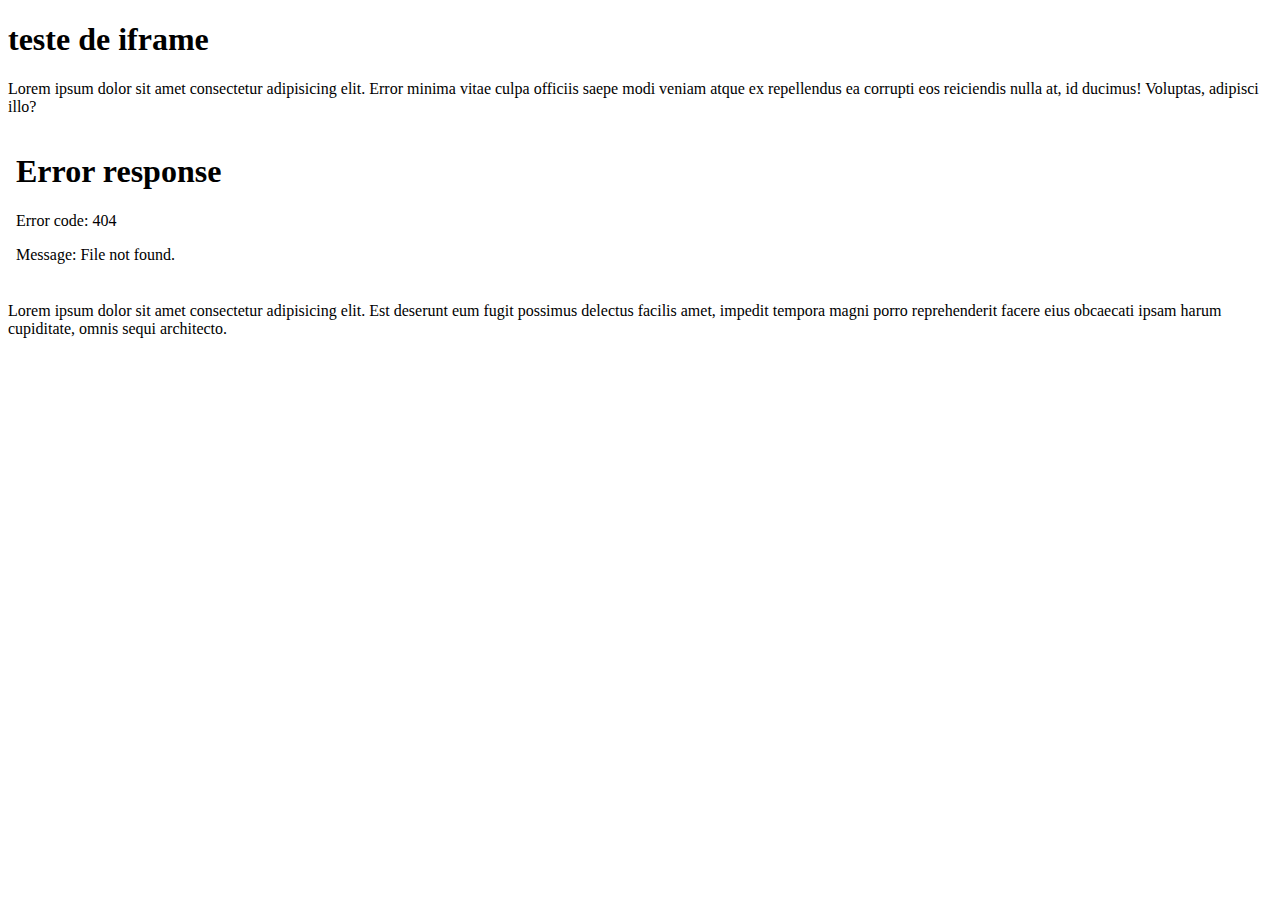
==== exercicio iframe/index.html @ fff68adb "exercicio iframe" ====
<!DOCTYPE html>
<html lang="pt-br">
<head>

    <meta charset="UTF-8">
    <meta name="viewport" content="width=device-width, initial-scale=1.0">
    <title>Iframe </title>
</head>
<body>
 <h1>teste de iframe</h1>

 <p>Lorem ipsum dolor sit amet consectetur adipisicing elit. Error minima vitae culpa officiis saepe modi veniam atque ex repellendus ea corrupti eos reiciendis nulla at, id ducimus! Voluptas, adipisci illo?
 </p>

<iframe src="pagina001.html" frameborder="0"></iframe>

 <p>Lorem ipsum dolor sit amet consectetur adipisicing elit. Est deserunt eum fugit possimus delectus facilis amet, impedit tempora magni porro reprehenderit facere eius obcaecati ipsam harum cupiditate, omnis sequi architecto.</p>
</html>
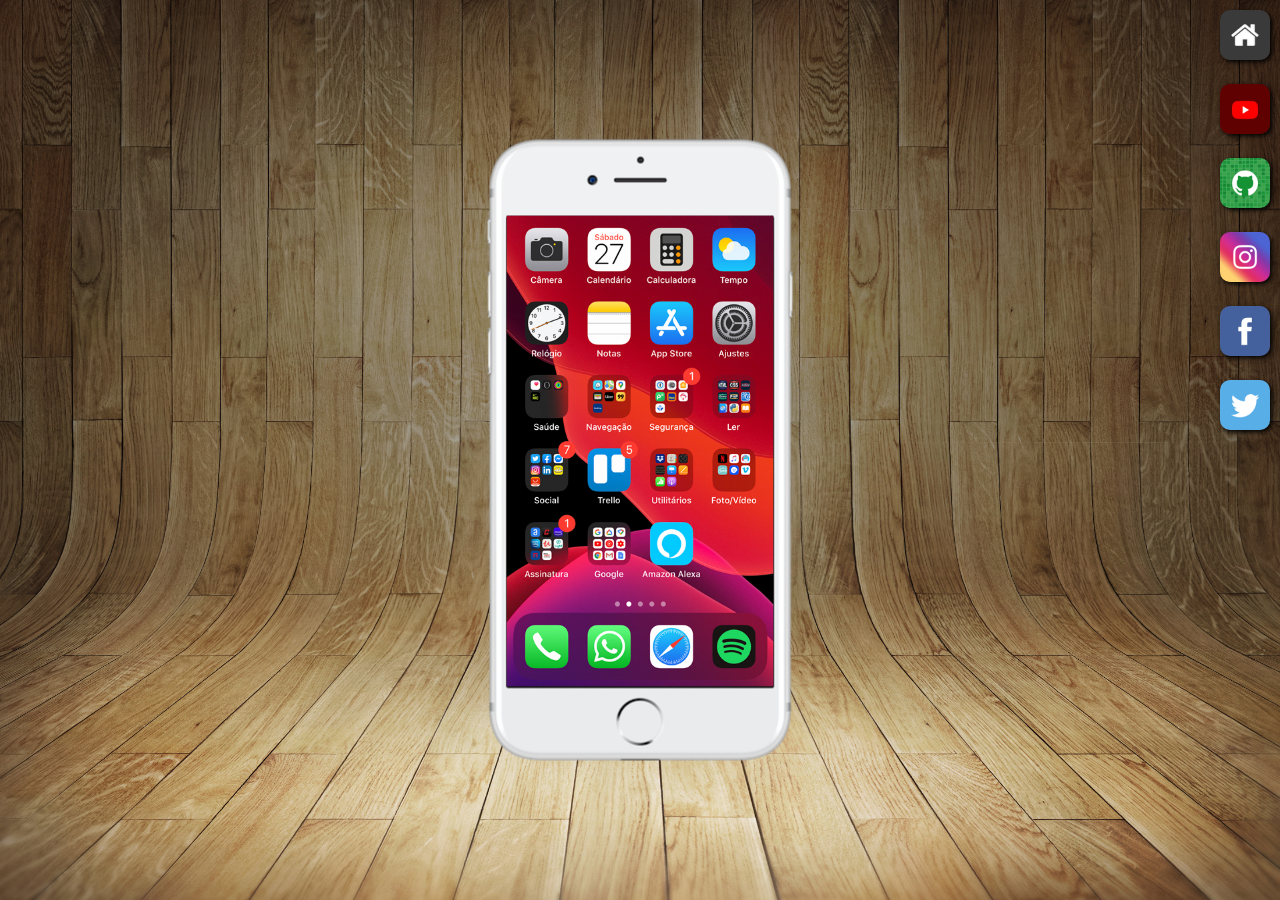
==== commit 92163247: "projeto redes sociais" ====
--- a/exercicio iframe/index.html
+++ b/exercicio iframe/index.html
@@ -1,18 +1,31 @@
 <!DOCTYPE html>
 <html lang="pt-br">
 <head>
-
     <meta charset="UTF-8">
     <meta name="viewport" content="width=device-width, initial-scale=1.0">
-    <title>Iframe </title>
+    <title>projeto rede social</title>
+    <link rel="shortcut icon" href="pacote-d013/favicon.ico" type="image/x-icon">
+    <link rel="stylesheet" href="style.css">
 </head>
 <body>
- <h1>teste de iframe</h1>
+   <main>
+    <section id="telefone">
+        <iframe src="home.html" name="tela" id="tela" frameborder="0">
+            seu computador não é comptível com isso!
+        </iframe>
 
- <p>Lorem ipsum dolor sit amet consectetur adipisicing elit. Error minima vitae culpa officiis saepe modi veniam atque ex repellendus ea corrupti eos reiciendis nulla at, id ducimus! Voluptas, adipisci illo?
- </p>
+    </section>
 
-<iframe src="pagina001.html" frameborder="0"></iframe>
+    <section id="redes-sociais">
+        <a href="home.html" target="tela"> <img src="pacote-d013/imagens/logo-home.jpg" alt="Home"></a><br>
+        <a href="youtube.html" target="tela"> <img src="pacote-d013/imagens/logo-youtube.jpg" alt="Youtube"></a><br>
+        <a href="github.html" target="tela"> <img src="pacote-d013/imagens/logo-github.jpg" alt="GitHub"></a><br>
+        <a href="pacote-d013/imagens/tela-instagram.jpg" target="tela"> <img src="pacote-d013/imagens/logo-instagram.jpg" alt="Instagram"></a><br>
+        <a href="#" target="tela"> <img src="pacote-d013/imagens/logo-facebook.jpg" alt="Fabebook"></a><br>
+        <a href="#" target="tela"> <img src="pacote-d013/imagens/logo-twitter.jpg" alt="Twitter"></a>
 
- <p>Lorem ipsum dolor sit amet consectetur adipisicing elit. Est deserunt eum fugit possimus delectus facilis amet, impedit tempora magni porro reprehenderit facere eius obcaecati ipsam harum cupiditate, omnis sequi architecto.</p>
+
+    </section>
+   </main>
+</body>
 </html>--- a/exercicio iframe/style.css
+++ b/exercicio iframe/style.css
@@ -0,0 +1,54 @@
+*{
+    margin: 0px;
+    padding: 0px;
+font-family: Arial, Helvetica, sans-serif
+
+
+ }
+ html,body{
+    height: 100vh;
+    width: 100vw;
+ }
+ body{
+    background: url(pacote-d013/imagens/fundo-madeira.jpg) no-repeat top center;
+    background-size: cover;
+    background-attachment: fixed;
+    
+ }
+
+main{
+    height: 100vh;
+    position: relative;
+     }
+section#telefone{
+    position: absolute;
+    top: 50%;
+    left: 50%;
+    transform: translate(-50%, -50%);
+    height: 627px;
+    width: 311px;
+    
+    background: url(pacote-d013/imagens/frame-iphone.png) no-repeat;
+}
+iframe#tela{
+    position: relative;
+    top: 79px;
+    left: 22px;
+    width: 267px;
+    height: 471px;
+}
+section#redes-sociais img{
+    width: 50px;
+    margin: 10px;
+    border-radius: 10px;
+    box-shadow: 2px 2px 5px black;
+    box-sizing: border-box;
+}
+section#redes-sociais {
+    text-align: right;
+}
+section#redes-sociais img:hover{
+    border: 2px solid rgba(255, 255, 255, 0.432);
+    transform: translate(-3px, -3px);
+    transition: transform 0.3s, border 1s;
+}